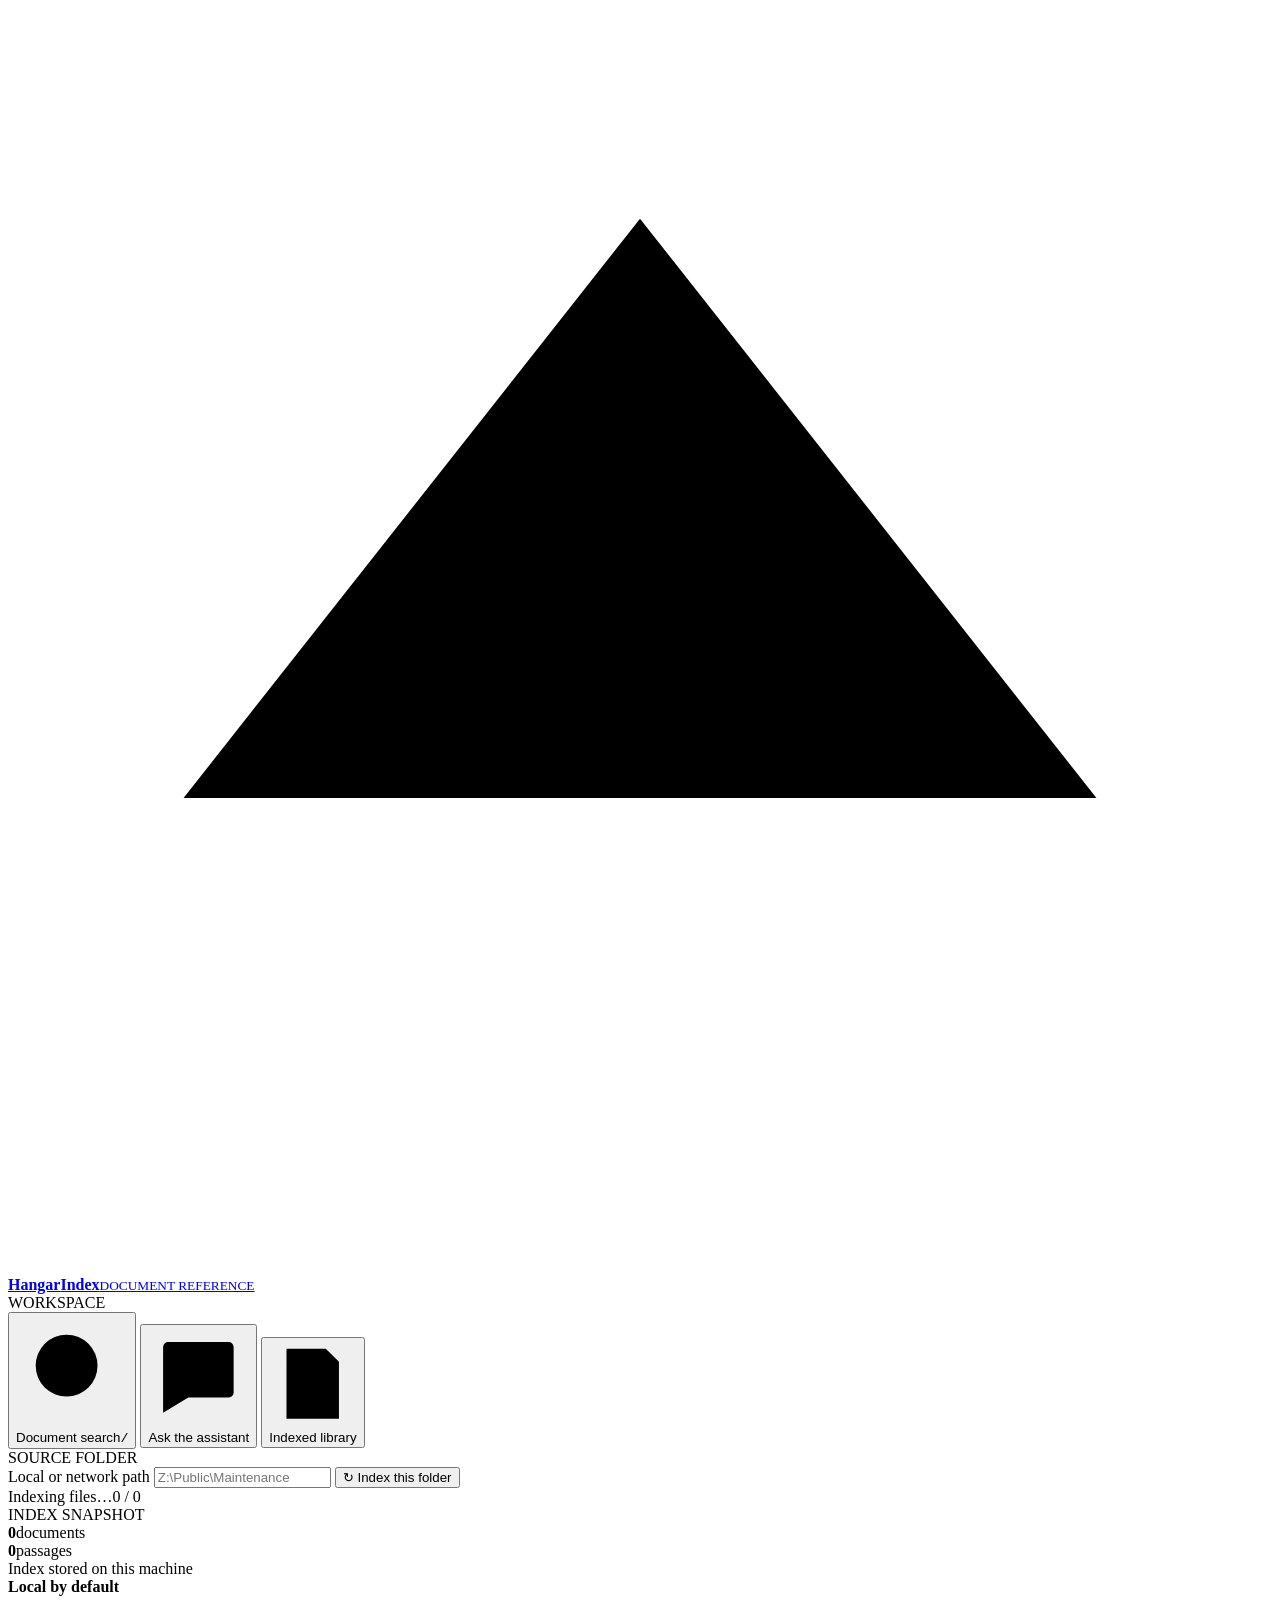
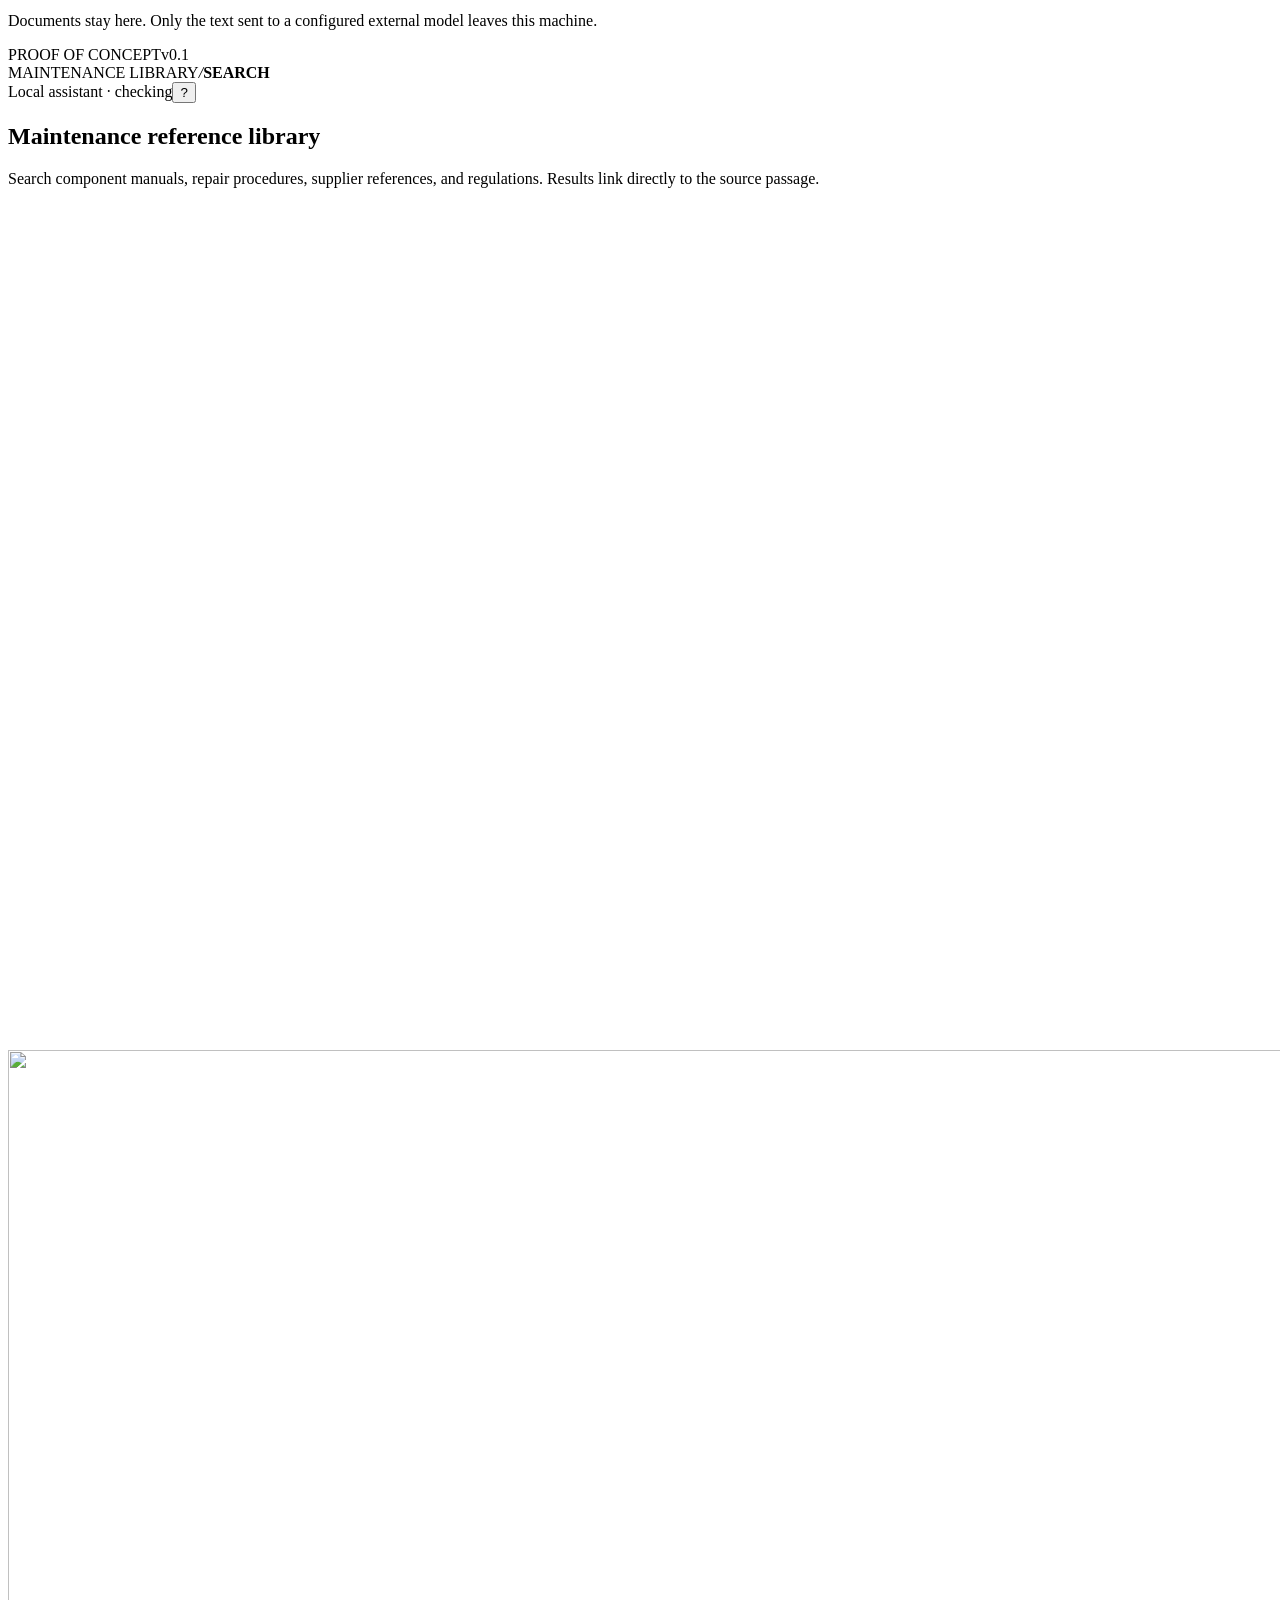
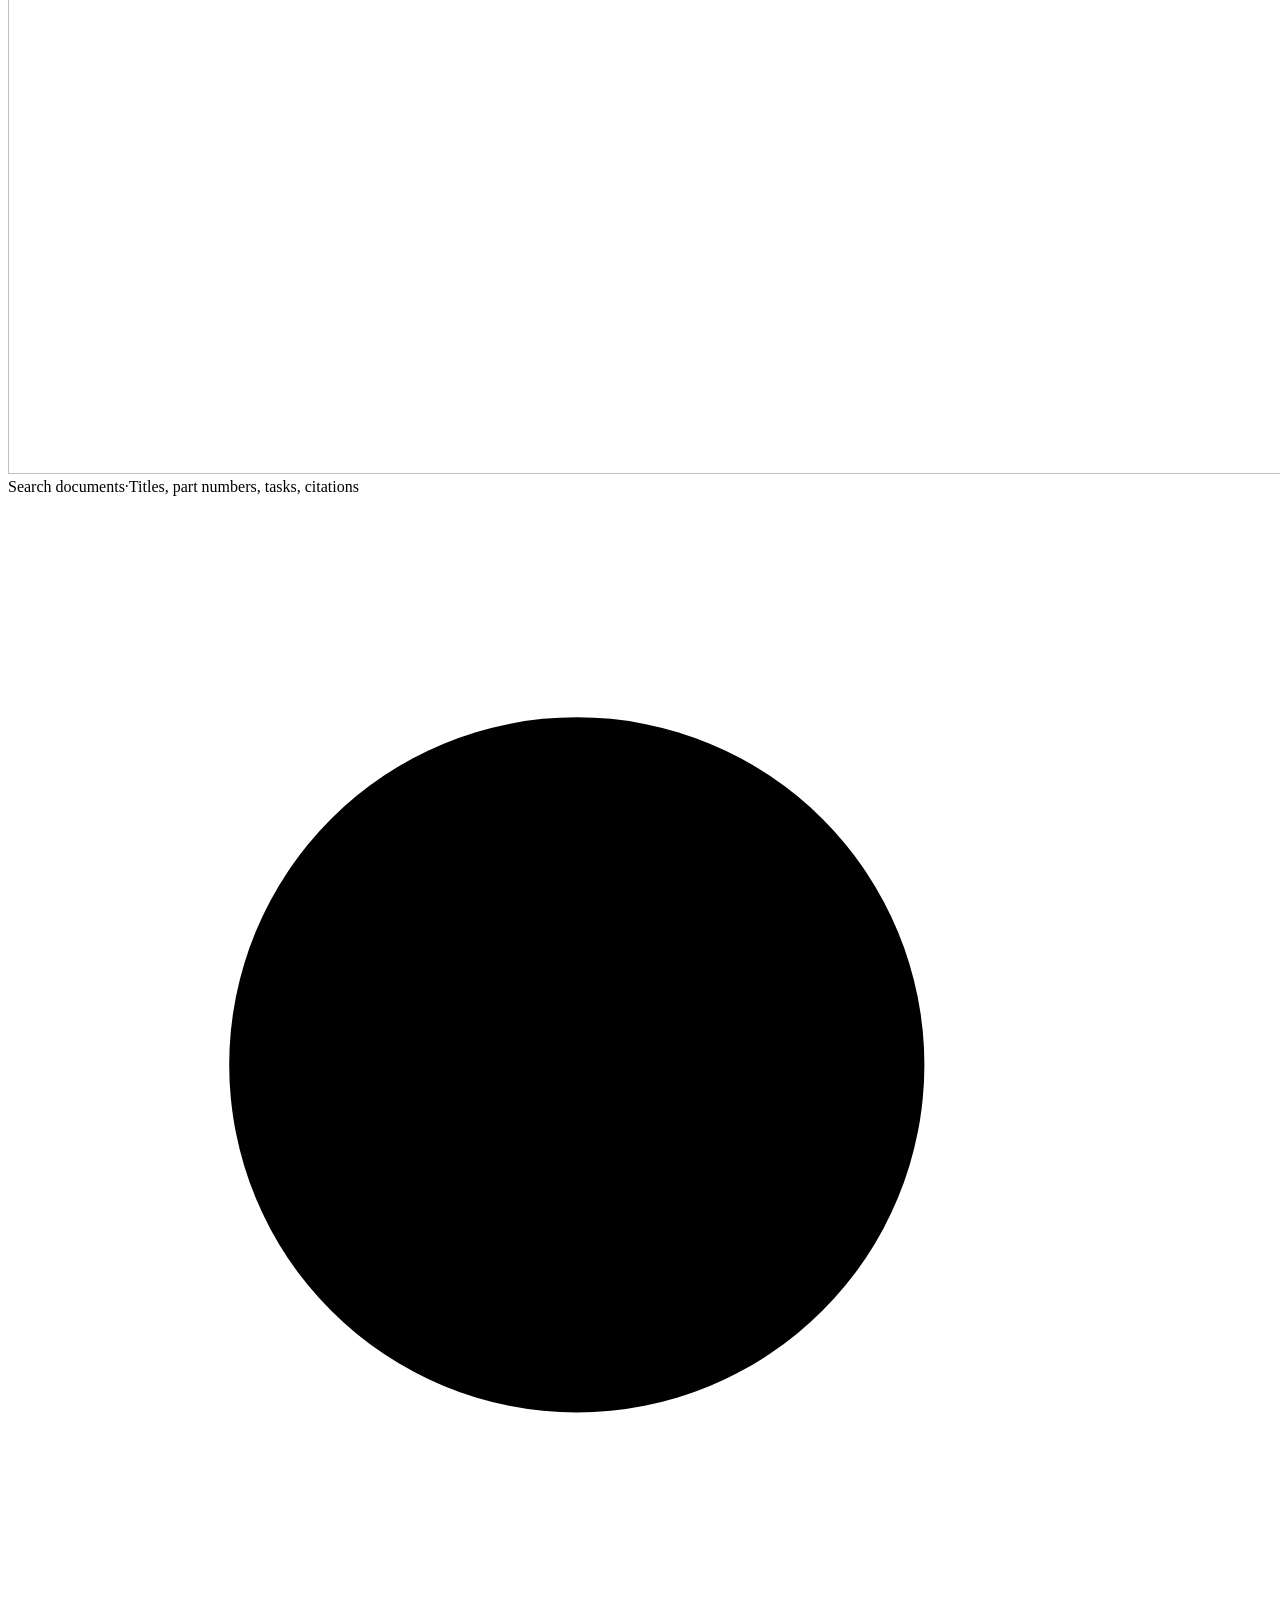
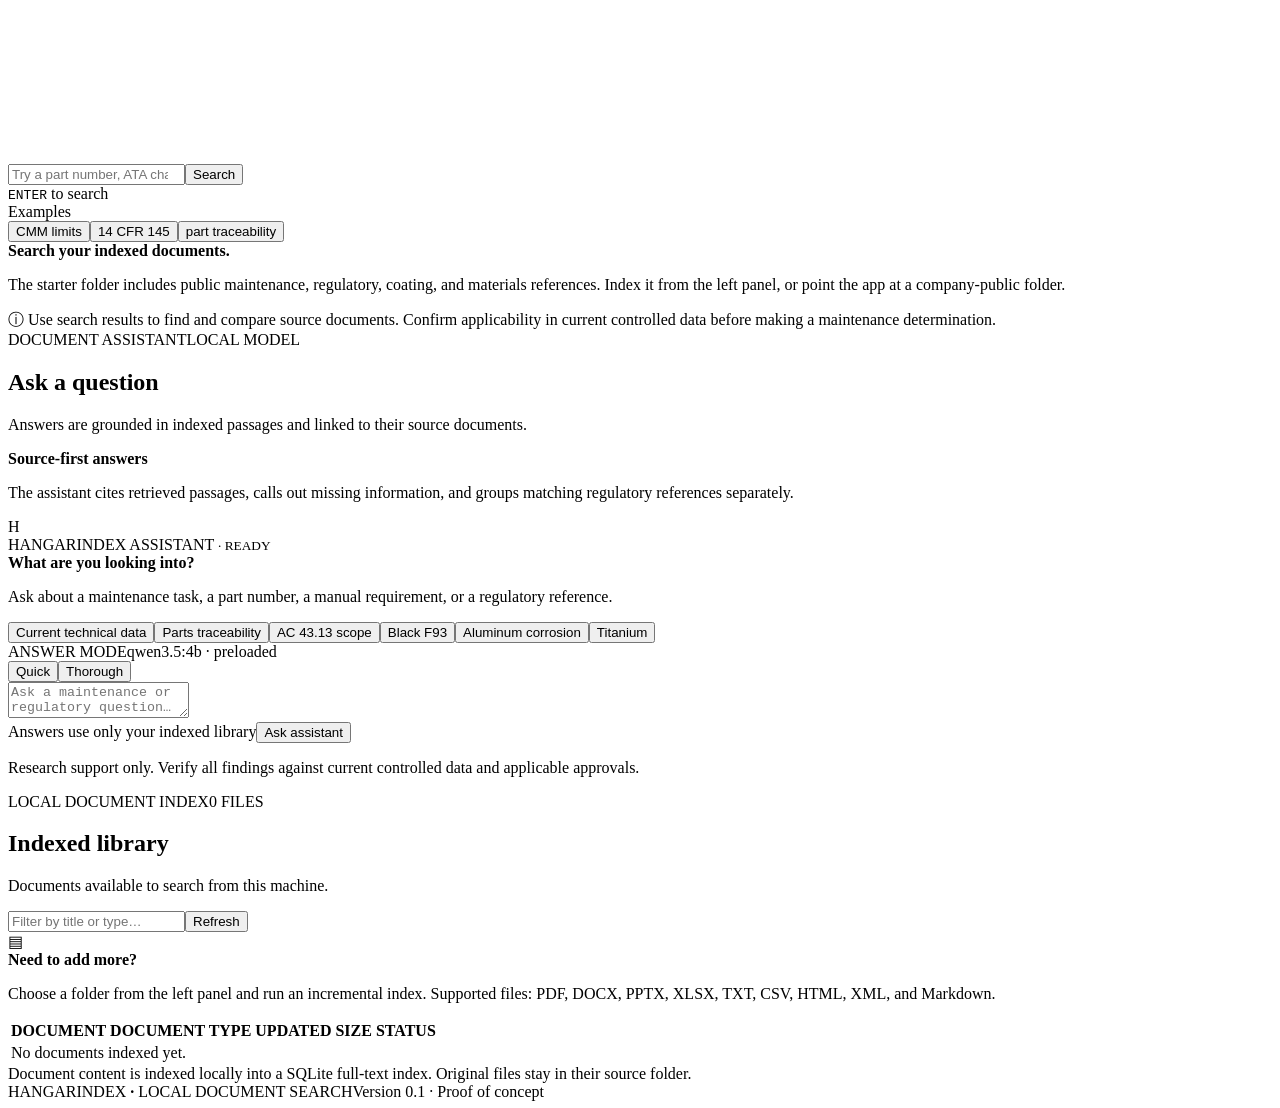
==== web/index.html @ 969abe9d "HangarIndex: local-first aerospace maintenance document search with cited answers" ====
<!doctype html>
<html lang="en">
<head>
  <meta charset="utf-8">
  <meta name="viewport" content="width=device-width, initial-scale=1">
  <meta name="theme-color" content="#101f2e">
  <title>HangarIndex — Maintenance document search</title>
  <link rel="stylesheet" href="/assets/styles.css">
</head>
<body>
  <div class="app-shell">
    <aside class="sidebar">
      <a class="brand" href="#search" aria-label="HangarIndex home">
        <span class="brand-mark"><svg viewBox="0 0 36 36" aria-hidden="true"><path d="M5 22.5 18 6l13 16.5M9 19h18M11 22v8m14-8v8M5 30h26M18 11v9m-4-4h8"/></svg></span>
        <span><strong>Hangar<span>Index</span></strong><small>DOCUMENT REFERENCE</small></span>
      </a>

      <div class="sidebar-section-label">WORKSPACE</div>
      <nav class="primary-nav" aria-label="Main navigation">
        <button class="nav-item active" data-view="search"><span class="nav-icon"><svg viewBox="0 0 20 20" aria-hidden="true"><circle cx="9" cy="9" r="5.5"/><path d="m13 13 4 4"/></svg></span><span>Document search</span><kbd>/</kbd></button>
        <button class="nav-item" data-view="assistant"><span class="nav-icon"><svg viewBox="0 0 20 20" aria-hidden="true"><path d="M4 3h12a1 1 0 0 1 1 1v9a1 1 0 0 1-1 1H8l-5 3V4a1 1 0 0 1 1-1Z"/></svg></span><span>Ask the assistant</span></button>
        <button class="nav-item" data-view="library"><span class="nav-icon"><svg viewBox="0 0 20 20" aria-hidden="true"><path d="M4 2h9l3 3v13H4Z"/><path d="M12 2v4h4M7 10h6M7 13h6"/></svg></span><span>Indexed library</span></button>
      </nav>

      <div class="sidebar-section-label source-label">SOURCE FOLDER</div>
      <label class="field-label" for="corpus-path">Local or network path</label>
      <input id="corpus-path" class="path-input" type="text" spellcheck="false" placeholder="Z:\Public\Maintenance">
      <button id="index-button" class="index-button"><span class="index-icon">↻</span> Index this folder</button>
      <div id="index-progress" class="index-progress hidden">
        <div class="progress-top"><span id="progress-label">Indexing files…</span><span id="progress-count">0 / 0</span></div>
        <div class="progress-track"><span id="progress-fill"></span></div>
        <div id="progress-current" class="progress-current"></div>
      </div>

      <div class="sidebar-divider"></div>
      <div class="sidebar-section-label">INDEX SNAPSHOT</div>
      <div class="stats-grid">
        <div class="stat-cell"><strong id="stat-docs">0</strong><span>documents</span></div>
        <div class="stat-cell"><strong id="stat-chunks">0</strong><span>passages</span></div>
      </div>
      <div class="storage-note"><span class="tiny-dot"></span><span id="storage-label">Index stored on this machine</span></div>

      <div class="sidebar-spacer"></div>
      <div class="privacy-card">
        
        <div><strong>Local by default</strong><p>Documents stay here. Only the text sent to a configured external model leaves this machine.</p></div>
      </div>
      <div class="sidebar-footer"><span class="poc-badge">PROOF OF CONCEPT</span><span>v0.1</span></div>
    </aside>

    <main class="main-panel">
      <header class="topbar">
        <div class="breadcrumbs"><span>MAINTENANCE LIBRARY</span><i>/</i><strong id="breadcrumb-current">SEARCH</strong></div>
        <div class="topbar-right"><span class="connection-dot"></span><span id="model-label">Local assistant · checking</span><span class="topbar-divider"></span><button class="help-button" id="help-button" aria-label="About HangarIndex">?</button></div>
      </header>

      <section class="view active" id="view-search">
        <div class="content-wrap">
          <div class="hero-grid">
            <div class="hero-copy">
              <h1>Maintenance reference library</h1>
              <p>Search component manuals, repair procedures, supplier references, and regulations. Results link directly to the source passage.</p>
            </div>
            <div class="hero-art" aria-hidden="true">
              <svg class="hero-flight-path" viewBox="0 0 350 233" fill="none">
                <path class="route" d="M22 191C61 211 91 186 126 199S185 226 222 209 274 194 316 199"/>
                <circle class="point" cx="316" cy="199" r="4"/>
                <circle class="halo" cx="316" cy="199" r="11"/>
              </svg>
              <img src="/assets/airliner.png" width="1536" height="1024" alt="">
            </div>
          </div>

          <div class="search-panel">
            <div class="search-mode"><span>Search documents</span><span class="mode-separator">·</span><span class="mode-muted">Titles, part numbers, tasks, citations</span></div>
            <div class="search-row"><span class="search-symbol"><svg viewBox="0 0 20 20" aria-hidden="true"><circle cx="9" cy="9" r="5.5"/><path d="m13 13 4 4"/></svg></span><input id="search-query" type="search" autocomplete="off" placeholder="Try a part number, ATA chapter, repair task, or regulation…"><button id="search-button" class="search-button">Search</button></div>
            <div class="search-bottom"><span><kbd>ENTER</kbd> to search</span><div class="suggestion-label">Examples</div><div class="suggestion-chips"><button data-query="component maintenance manual inspection limits">CMM limits</button><button data-query="14 CFR 145 current technical data">14 CFR 145</button><button data-query="replacement part traceability FAA AC 20-62E">part traceability</button></div></div>
          </div>

          <div id="search-message" class="message-line"></div>
          <div id="search-output" class="search-output">
            <div class="welcome-note"><div><strong>Search your indexed documents.</strong><p>The starter folder includes public maintenance, regulatory, coating, and materials references. Index it from the left panel, or point the app at a company-public folder.</p></div></div>
          </div>
          <div class="bottom-note"><span class="note-icon">ⓘ</span> Use search results to find and compare source documents. Confirm applicability in current controlled data before making a maintenance determination.</div>
        </div>
      </section>

      <section class="view" id="view-assistant">
        <div class="content-wrap assistant-wrap">
          <div class="page-kicker"><span>DOCUMENT ASSISTANT</span><span class="model-chip" id="assistant-model-chip">LOCAL MODEL</span></div>
          <div class="assistant-heading"><div><h1>Ask a question</h1><p>Answers are grounded in indexed passages and linked to their source documents.</p></div></div>
          <div class="assistant-callout"><div><strong>Source-first answers</strong><p>The assistant cites retrieved passages, calls out missing information, and groups matching regulatory references separately.</p></div></div>
          <div id="chat-thread" class="chat-thread">
            <div class="assistant-welcome"><div class="assistant-avatar">H</div><div><span class="message-author">HANGARINDEX ASSISTANT <small>· READY</small></span><div class="assistant-welcome-card"><strong>What are you looking into?</strong><p>Ask about a maintenance task, a part number, a manual requirement, or a regulatory reference.</p><div class="prompt-examples"><button data-question="What does the repair station guidance say about keeping current technical data?">Current technical data</button><button data-question="What guidance covers replacement-part eligibility and traceability?">Parts traceability</button><button data-question="When does AC 43.13-1B apply to an aircraft repair?">AC 43.13 scope</button><button data-question="What public documents can help me research a black F93 aerospace coating, and what product data is still needed?">Black F93</button><button data-question="What do the indexed sources say about aluminum corrosion and conversion coatings?">Aluminum corrosion</button><button data-question="Which references discuss titanium 6Al-4V and corrosion?">Titanium</button></div></div></div></div>
          </div>
          <form id="ask-form" class="ask-form"><div class="answer-mode-control"><div class="answer-mode-copy"><span class="answer-mode-label">ANSWER MODE</span><span id="answer-mode-note">qwen3.5:4b · preloaded</span></div><div class="answer-mode-toggle" role="group" aria-label="Answer mode"><button type="button" class="answer-mode-option selected" data-answer-mode="quick" aria-pressed="true">Quick</button><button type="button" class="answer-mode-option" data-answer-mode="thorough" aria-pressed="false">Thorough</button></div></div><textarea id="ask-question" rows="2" placeholder="Ask a maintenance or regulatory question…" aria-label="Question"></textarea><div class="ask-form-footer"><span>Answers use only your indexed library</span><button type="submit" id="ask-button">Ask assistant</button></div></form>
          <p class="assistant-footnote">Research support only. Verify all findings against current controlled data and applicable approvals.</p>
        </div>
      </section>

      <section class="view" id="view-library">
        <div class="content-wrap library-wrap">
          <div class="page-kicker"><span>LOCAL DOCUMENT INDEX</span><span class="library-total" id="library-total">0 FILES</span></div>
          <div class="library-heading"><div><h1>Indexed library</h1><p>Documents available to search from this machine.</p></div><div class="library-tools"><input id="library-filter" type="search" placeholder="Filter by title or type…"><button id="refresh-library">Refresh</button></div></div>
          <div class="library-banner"><span>▤</span><div><strong>Need to add more?</strong><p>Choose a folder from the left panel and run an incremental index. Supported files: PDF, DOCX, PPTX, XLSX, TXT, CSV, HTML, XML, and Markdown.</p></div></div>
          <div class="library-table-wrap"><table class="library-table"><thead><tr><th>DOCUMENT</th><th>DOCUMENT TYPE</th><th>UPDATED</th><th>SIZE</th><th>STATUS</th></tr></thead><tbody id="library-body"><tr><td colspan="5" class="empty-table">No documents indexed yet.</td></tr></tbody></table></div>
          <div class="library-endnote">Document content is indexed locally into a SQLite full-text index. Original files stay in their source folder.</div>
        </div>
      </section>

      <footer class="main-footer"><span>HANGARINDEX <b>·</b> LOCAL DOCUMENT SEARCH</span><span>Version 0.1 · Proof of concept</span></footer>
    </main>
  </div>
  <div id="toast" class="toast" role="status" aria-live="polite"></div>
  <dialog id="about-dialog" class="about-dialog"><form method="dialog"><button class="dialog-close" aria-label="Close">×</button></form><div class="dialog-brand">HANGARINDEX <span>· POC</span></div><h2>Find it. Check the source.</h2><p>HangarIndex scans the folder you select, builds a local text index, and retrieves excerpts to help you locate manuals, supplier references, and regulations.</p><div class="dialog-facts"><div><span>INDEX</span><strong>SQLite full text</strong></div><div><span>DEFAULT LLM</span><strong>Ollama on this machine</strong></div><div><span>DOCUMENTS</span><strong>Source files stay in place</strong></div></div><p class="dialog-small">A proof of concept: scanned PDFs need embedded text. Older binary Office files, image-only scans, and CAD/graphics are not indexed. See README.md for setup and current limitations.</p></dialog>
  <script src="/assets/app.js"></script>
</body>
</html>
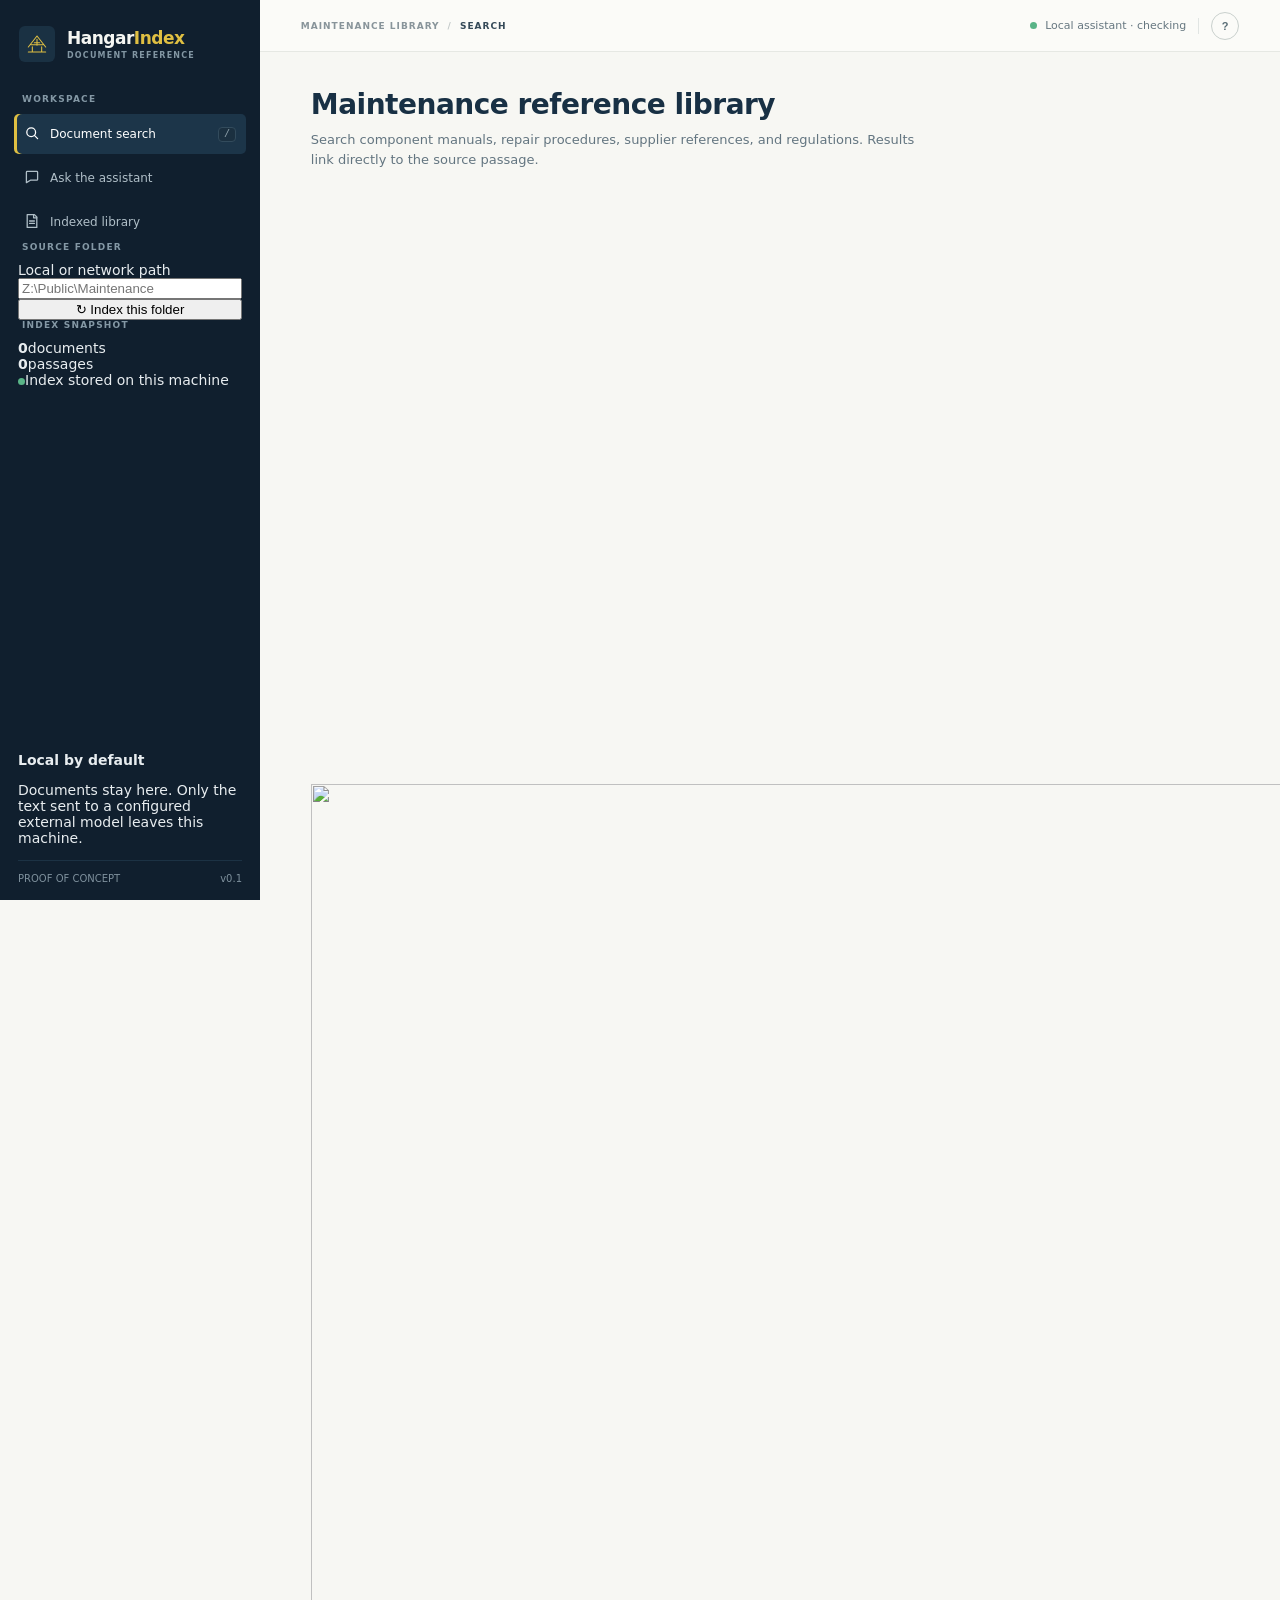
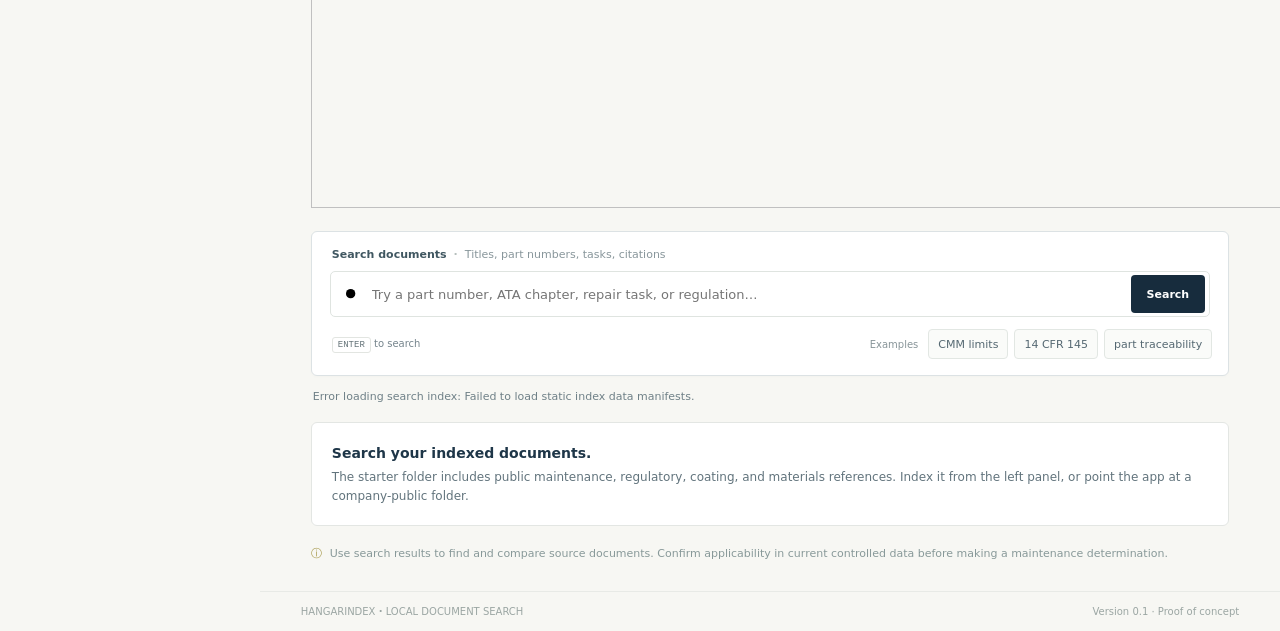
==== commit 9079f946: "Update app: highlighting, phone layout, optional Tailscale access, hybrid retrieval, answer fixes" ====
--- a/web/index.html
+++ b/web/index.html
@@ -93,7 +93,7 @@
           <div id="chat-thread" class="chat-thread">
             <div class="assistant-welcome"><div class="assistant-avatar">H</div><div><span class="message-author">HANGARINDEX ASSISTANT <small>· READY</small></span><div class="assistant-welcome-card"><strong>What are you looking into?</strong><p>Ask about a maintenance task, a part number, a manual requirement, or a regulatory reference.</p><div class="prompt-examples"><button data-question="What does the repair station guidance say about keeping current technical data?">Current technical data</button><button data-question="What guidance covers replacement-part eligibility and traceability?">Parts traceability</button><button data-question="When does AC 43.13-1B apply to an aircraft repair?">AC 43.13 scope</button><button data-question="What public documents can help me research a black F93 aerospace coating, and what product data is still needed?">Black F93</button><button data-question="What do the indexed sources say about aluminum corrosion and conversion coatings?">Aluminum corrosion</button><button data-question="Which references discuss titanium 6Al-4V and corrosion?">Titanium</button></div></div></div></div>
           </div>
-          <form id="ask-form" class="ask-form"><div class="answer-mode-control"><div class="answer-mode-copy"><span class="answer-mode-label">ANSWER MODE</span><span id="answer-mode-note">qwen3.5:4b · preloaded</span></div><div class="answer-mode-toggle" role="group" aria-label="Answer mode"><button type="button" class="answer-mode-option selected" data-answer-mode="quick" aria-pressed="true">Quick</button><button type="button" class="answer-mode-option" data-answer-mode="thorough" aria-pressed="false">Thorough</button></div></div><textarea id="ask-question" rows="2" placeholder="Ask a maintenance or regulatory question…" aria-label="Question"></textarea><div class="ask-form-footer"><span>Answers use only your indexed library</span><button type="submit" id="ask-button">Ask assistant</button></div></form>
+          <form id="ask-form" class="ask-form"><div class="answer-mode-control"><div class="answer-mode-copy"><span class="answer-mode-label">ANSWER MODE</span><span id="answer-mode-note">qwen3.5:35b-a3b · default</span></div><div class="answer-mode-toggle" role="group" aria-label="Answer mode"><button type="button" class="answer-mode-option" data-answer-mode="quick" aria-pressed="false">Quick · less reliable</button><button type="button" class="answer-mode-option selected" data-answer-mode="thorough" aria-pressed="true">Thorough</button></div></div><textarea id="ask-question" rows="2" placeholder="Ask a maintenance or regulatory question…" aria-label="Question"></textarea><div class="ask-form-footer"><span>Answers use only your indexed library</span><button type="submit" id="ask-button">Ask assistant</button></div></form>
           <p class="assistant-footnote">Research support only. Verify all findings against current controlled data and applicable approvals.</p>
         </div>
       </section>
--- a/assets/styles.css
+++ b/assets/styles.css
@@ -0,0 +1,1190 @@
+/* HangarIndex Restrained Technical Library Styling */
+:root {
+  --ink: #182a39;
+  --ink2: #294154;
+  --navy: #101f2e;
+  --navy2: #172c3d;
+  --muted: #71808b;
+  --muted2: #9ba6ae;
+  --line: #e2e5e2;
+  --paper: #f7f7f3;
+  --white: #fff;
+  --accent: #dfbf42;
+  --accent-hover: #e8cc5d;
+  --orange: var(--accent);
+  --orange2: var(--accent-hover);
+  --green: #4a9b73;
+  --green-pale: #e7f2eb;
+  --blue-pale: #e9f0f4;
+  --sans: 'Inter', ui-sans-serif, system-ui, -apple-system, BlinkMacSystemFont, 'Segoe UI', Roboto, sans-serif;
+}
+
+*, *::before, *::after {
+  box-sizing: border-box;
+}
+
+html, body {
+  width: 100%;
+  max-width: 100%;
+  overflow-x: hidden;
+  box-sizing: border-box;
+  margin: 0;
+  padding: 0;
+}
+
+html {
+  height: 100%;
+  scroll-behavior: smooth;
+}
+
+body {
+  min-height: 100%;
+  background: var(--paper);
+  color: var(--ink);
+  font-family: var(--sans);
+  font-size: 14px;
+  -webkit-font-smoothing: antialiased;
+}
+
+/* App Shell Desktop */
+.app-shell {
+  min-height: 100vh;
+  display: grid;
+  grid-template-columns: 260px minmax(0, 1fr);
+  width: 100%;
+  max-width: 100%;
+  overflow-x: hidden;
+}
+
+.sidebar {
+  position: sticky;
+  top: 0;
+  align-self: start;
+  height: 100vh;
+  background: var(--navy);
+  color: #e8edf0;
+  padding: 24px 18px 16px;
+  display: flex;
+  flex-direction: column;
+  overflow: auto;
+}
+
+.brand {
+  display: flex;
+  align-items: center;
+  gap: 12px;
+  color: #f5f6f2;
+  text-decoration: none;
+  margin: 2px 0 32px 1px;
+}
+
+.brand-mark {
+  width: 36px;
+  height: 36px;
+  border-radius: 6px;
+  display: grid;
+  place-items: center;
+  background: #1a3143;
+}
+
+.brand-mark svg {
+  width: 24px;
+  height: 24px;
+  stroke: var(--accent);
+  stroke-width: 1.6;
+  stroke-linecap: round;
+  stroke-linejoin: round;
+  fill: none;
+}
+
+.brand strong {
+  font-size: 17px;
+  font-weight: 700;
+  letter-spacing: -0.5px;
+  display: block;
+}
+
+.brand strong span { color: var(--accent); }
+.brand small {
+  font-size: 8px;
+  letter-spacing: 1.2px;
+  color: #8296a3;
+  font-weight: 700;
+  display: block;
+  margin-top: 3px;
+}
+
+.sidebar-section-label {
+  font-size: 9px;
+  font-weight: 700;
+  letter-spacing: 1.2px;
+  color: #8498a5;
+  margin: 0 0 10px 4px;
+}
+
+.primary-nav {
+  display: grid;
+  gap: 4px;
+  margin: 0 -4px;
+}
+
+.nav-item {
+  min-height: 40px;
+  background: transparent;
+  border: 0;
+  border-radius: 5px;
+  color: #b0bfc8;
+  display: flex;
+  align-items: center;
+  gap: 10px;
+  padding: 0 10px;
+  text-align: left;
+  font: 500 12px var(--sans);
+  cursor: pointer;
+  transition: background 0.15s, color 0.15s;
+}
+
+.nav-item:hover { background: #172c3d; color: #fff; }
+.nav-item.active {
+  background: #1c3549;
+  color: #fff;
+  box-shadow: inset 3px 0 0 var(--accent);
+}
+
+.nav-icon svg {
+  width: 16px;
+  height: 16px;
+  fill: none;
+  stroke: currentColor;
+  stroke-width: 1.6;
+  stroke-linecap: round;
+  stroke-linejoin: round;
+}
+
+.nav-item kbd {
+  margin-left: auto;
+  color: #94a5af;
+  background: #1b3040;
+  border: 1px solid #324b5c;
+  border-radius: 4px;
+  padding: 1px 5px;
+  font: 10px monospace;
+}
+
+.tiny-dot, .connection-dot {
+  width: 7px;
+  height: 7px;
+  border-radius: 50%;
+  display: inline-block;
+  background: #59b487;
+}
+
+.sidebar-spacer { flex: 1; min-height: 20px; }
+
+.sidebar-footer {
+  display: flex;
+  align-items: center;
+  justify-content: space-between;
+  color: #7e909c;
+  font-size: 10px;
+  padding-top: 12px;
+  border-top: 1px solid #1c3244;
+}
+
+/* Main Panel */
+.main-panel {
+  min-width: 0;
+  display: flex;
+  flex-direction: column;
+  min-height: 100vh;
+  width: 100%;
+  max-width: 100%;
+  overflow-x: hidden;
+}
+
+.topbar {
+  height: 52px;
+  border-bottom: 1px solid #e6e8e3;
+  display: flex;
+  align-items: center;
+  justify-content: space-between;
+  padding: 0 4%;
+  background: #fbfbf8;
+  width: 100%;
+  max-width: 100%;
+  min-width: 0;
+  box-sizing: border-box;
+}
+
+.breadcrumbs {
+  display: flex;
+  align-items: center;
+  gap: 8px;
+  font-size: 9px;
+  letter-spacing: 1px;
+  color: #88949a;
+  font-weight: 600;
+  min-width: 0;
+  overflow: hidden;
+  text-overflow: ellipsis;
+  white-space: nowrap;
+}
+
+.breadcrumbs i { font-style: normal; color: #c0c7c7; }
+.breadcrumbs strong { font-weight: 700; color: #344958; }
+
+.topbar-right {
+  display: flex;
+  align-items: center;
+  gap: 8px;
+  color: #667780;
+  font-size: 11px;
+  flex-shrink: 0;
+}
+
+.topbar-divider {
+  height: 16px;
+  width: 1px;
+  background: #e1e5e3;
+  margin: 0 4px;
+}
+
+.help-button {
+  min-width: 28px;
+  min-height: 28px;
+  border: 1px solid #c9d0cd;
+  border-radius: 50%;
+  background: transparent;
+  color: #596d76;
+  font-weight: 600;
+  font-size: 11px;
+  cursor: pointer;
+  display: grid;
+  place-items: center;
+}
+
+.view { display: none; flex: 1; width: 100%; max-width: 100%; min-width: 0; }
+.view.active { display: block; }
+
+.content-wrap {
+  width: 100%;
+  max-width: 1000px;
+  min-width: 0;
+  padding: 36px 4% 28px;
+  margin: 0 auto;
+  box-sizing: border-box;
+}
+
+.hero-grid {
+  margin-bottom: 20px;
+}
+
+.hero-copy h1 {
+  font: 600 28px/1.2 var(--sans);
+  letter-spacing: -0.5px;
+  color: #183044;
+  margin: 0 0 8px;
+}
+
+.hero-copy p {
+  font-size: 13px;
+  line-height: 1.55;
+  color: #637580;
+  max-width: 620px;
+  margin: 0;
+}
+
+/* Search Box */
+.search-panel {
+  background: #fff;
+  border: 1px solid #dce2e4;
+  border-radius: 6px;
+  padding: 16px 18px;
+  box-shadow: 0 1px 3px rgba(0, 0, 0, 0.02);
+  width: 100%;
+  max-width: 100%;
+  min-width: 0;
+  box-sizing: border-box;
+}
+
+.search-mode {
+  display: flex;
+  align-items: center;
+  gap: 7px;
+  font-size: 11px;
+  font-weight: 600;
+  color: #405761;
+  margin: 0 0 10px 2px;
+}
+
+.mode-indicator {
+  height: 6px;
+  width: 6px;
+  border-radius: 50%;
+  background: #4e9e79;
+}
+
+.mode-separator { color: #b6bfbd; }
+.mode-muted { font-weight: 400; color: #88969b; }
+
+.search-row {
+  display: flex;
+  align-items: center;
+  min-height: 46px;
+  border: 1px solid #dfe4e0;
+  border-radius: 5px;
+  padding: 0 4px 0 12px;
+  transition: border-color 0.16s, box-shadow 0.16s;
+  width: 100%;
+  max-width: 100%;
+  min-width: 0;
+  box-sizing: border-box;
+}
+
+.search-row:focus-within {
+  border-color: #7b9c8d;
+  box-shadow: 0 0 0 3px rgba(78, 158, 121, 0.12);
+}
+
+.search-symbol svg {
+  width: 17px;
+  height: 17px;
+  color: #8c9c99;
+  display: block;
+  margin-right: 10px;
+  flex-shrink: 0;
+}
+
+.search-row input {
+  min-width: 0;
+  flex: 1;
+  height: 100%;
+  border: 0;
+  outline: none;
+  background: transparent;
+  font: 13px var(--sans);
+  color: #233947;
+  width: 100%;
+}
+
+.search-button {
+  min-height: 38px;
+  background: var(--navy2);
+  border: 0;
+  border-radius: 4px;
+  color: #fff;
+  padding: 0 16px;
+  font: 600 11px var(--sans);
+  cursor: pointer;
+  transition: background 0.15s;
+  flex-shrink: 0;
+}
+
+.search-button:hover { background: #24465c; }
+
+.search-bottom {
+  display: flex;
+  align-items: center;
+  gap: 10px;
+  color: #75848c;
+  font-size: 10px;
+  margin: 12px 2px 0;
+  flex-wrap: wrap;
+  width: 100%;
+  max-width: 100%;
+}
+
+.search-bottom kbd {
+  font: 9px monospace;
+  border: 1px solid #e2e5e1;
+  border-radius: 3px;
+  padding: 2px 5px;
+  color: #647378;
+}
+
+.suggestion-label {
+  margin-left: auto;
+  font-size: 10px;
+  color: #889599;
+}
+
+.suggestion-chips {
+  display: flex;
+  gap: 6px;
+  flex-wrap: wrap;
+  max-width: 100%;
+}
+
+.suggestion-chips button, .filter-btn {
+  min-height: 30px;
+  border: 1px solid #e2e7e3;
+  background: #fafbf9;
+  border-radius: 4px;
+  color: #556872;
+  font: 500 11px var(--sans);
+  padding: 3px 9px;
+  cursor: pointer;
+  transition: all 0.15s;
+  box-sizing: border-box;
+}
+
+.suggestion-chips button:hover, .filter-btn:hover {
+  border-color: #9cb1bc;
+  color: #20394a;
+  background: #f0f4f5;
+}
+
+.filter-btn.active {
+  background: #20394a;
+  color: #fff;
+  border-color: #20394a;
+}
+
+.message-line {
+  font-size: 11px;
+  color: #6f8087;
+  min-height: 18px;
+  margin: 14px 2px 0;
+}
+
+/* Pre-Generated Answer Card */
+.pre-generated-box {
+  background: #fff;
+  border: 1px solid #d4dfd8;
+  border-radius: 6px;
+  padding: 16px 18px;
+  margin: 14px 0;
+  border-left: 4px solid #4a9b73;
+  width: 100%;
+  max-width: 100%;
+  min-width: 0;
+  box-sizing: border-box;
+  word-break: break-word;
+  overflow-wrap: break-word;
+}
+
+.pre-generated-header {
+  display: flex;
+  align-items: center;
+  justify-content: space-between;
+  margin-bottom: 10px;
+  flex-wrap: wrap;
+  gap: 6px;
+}
+
+.pre-generated-badge {
+  font-size: 9px;
+  font-weight: 700;
+  letter-spacing: 0.5px;
+  color: #2f6b4d;
+  background: #e7f4ec;
+  padding: 3px 8px;
+  border-radius: 3px;
+  text-transform: uppercase;
+}
+
+.pre-generated-meta {
+  font-size: 10px;
+  color: #839499;
+}
+
+.pre-generated-text {
+  font-size: 13px;
+  line-height: 1.65;
+  color: #283e4a;
+  margin: 0 0 12px;
+  white-space: pre-wrap;
+  word-break: break-word;
+}
+
+.citation-chip {
+  display: inline-block;
+  background: #e8f0fe;
+  color: #1a73e8;
+  border: 1px solid #c8dafc;
+  border-radius: 3px;
+  font: 700 9px monospace;
+  padding: 0 4px;
+  margin: 0 2px;
+  vertical-align: 1px;
+}
+
+.caution-callout {
+  background: #fdf5ea;
+  border: 1px solid #f6dbba;
+  border-left: 3px solid #df8a28;
+  padding: 10px 12px;
+  border-radius: 4px;
+  margin: 10px 0 14px;
+  font-size: 12px;
+  color: #7d4411;
+  line-height: 1.5;
+}
+
+.caution-callout strong { display: block; margin-bottom: 3px; color: #a0530d; }
+
+.pre-generated-sources {
+  border-top: 1px solid #edf0ed;
+  padding-top: 10px;
+  margin-top: 10px;
+  display: grid;
+  gap: 6px;
+}
+
+.source-item {
+  display: flex;
+  align-items: flex-start;
+  gap: 8px;
+  background: #fbfcfb;
+  border: 1px solid #e7ebe7;
+  border-radius: 4px;
+  padding: 8px 10px;
+  font-size: 11px;
+}
+
+.source-id-badge {
+  font: 700 9px monospace;
+  color: #4b677a;
+  background: #eef3f6;
+  padding: 2px 5px;
+  border-radius: 3px;
+  flex-shrink: 0;
+}
+
+.source-details { flex: 1; min-width: 0; word-break: break-word; }
+.source-details strong { display: block; color: #203544; font-size: 11px; margin-bottom: 2px; }
+.source-details p { margin: 0; color: #6d7f87; font-size: 10px; line-height: 1.45; }
+.source-action a {
+  color: #3b745e;
+  font-weight: 600;
+  text-decoration: none;
+  font-size: 11px;
+  white-space: nowrap;
+}
+
+/* Evaluation Status Box (Per D-006 & Benchmark Findings) */
+.eval-status-box {
+  background: #fbfcfb;
+  border: 1px solid #e1e7e3;
+  border-radius: 5px;
+  padding: 10px 12px;
+  margin-top: 12px;
+}
+
+.eval-status-header {
+  display: flex;
+  justify-content: space-between;
+  align-items: center;
+  font-size: 11px;
+  color: #3b505c;
+  margin-bottom: 6px;
+  flex-wrap: wrap;
+  gap: 6px;
+}
+
+.eval-status-metrics {
+  display: flex;
+  gap: 6px;
+  flex-wrap: wrap;
+  margin-bottom: 6px;
+}
+
+.metric-pill {
+  font-size: 9px;
+  font-weight: 600;
+  padding: 2px 7px;
+  border-radius: 3px;
+  display: inline-block;
+}
+
+.metric-pass { background: #e6f4ea; color: #1e7e43; border: 1px solid #cce8d5; }
+.metric-warn { background: #fef7e0; color: #b06000; border: 1px solid #fae29c; }
+.metric-info { background: #e8f0fe; color: #1a73e8; border: 1px solid #d2e3fc; }
+.metric-fail { background: #fce8e6; color: #c5221f; border: 1px solid #fad2cf; }
+
+.eval-status-note {
+  font-size: 10px;
+  color: #7b8e97;
+  margin: 0;
+  line-height: 1.4;
+}
+
+/* Search Output */
+.search-output {
+  display: grid;
+  gap: 10px;
+  margin-top: 14px;
+  width: 100%;
+  max-width: 100%;
+  min-width: 0;
+}
+
+.welcome-note {
+  background: #fff;
+  border: 1px solid #e3e6e3;
+  border-radius: 6px;
+  padding: 20px;
+  display: flex;
+  gap: 14px;
+  color: #384e5c;
+  line-height: 1.55;
+}
+
+.welcome-note strong { font-size: 14px; color: #1e3648; display: block; margin-bottom: 3px; }
+.welcome-note p { margin: 0; font-size: 12px; color: #62747d; }
+
+.result-card {
+  background: #fff;
+  border: 1px solid #e0e5e1;
+  border-radius: 5px;
+  padding: 12px 14px;
+  transition: border-color 0.15s;
+  width: 100%;
+  max-width: 100%;
+  min-width: 0;
+  box-sizing: border-box;
+}
+
+.result-card:hover {
+  border-color: #adbdb2;
+}
+
+.result-head {
+  display: flex;
+  align-items: center;
+  justify-content: space-between;
+  margin-bottom: 6px;
+  flex-wrap: wrap;
+  gap: 6px;
+}
+
+.result-title-group {
+  display: flex;
+  align-items: center;
+  gap: 8px;
+  min-width: 0;
+  flex: 1;
+}
+
+.result-title-group strong {
+  font-size: 13px;
+  color: #193244;
+  overflow: hidden;
+  text-overflow: ellipsis;
+  white-space: nowrap;
+}
+
+.tag-badge {
+  font-size: 8px;
+  font-weight: 700;
+  letter-spacing: 0.5px;
+  text-transform: uppercase;
+  padding: 2px 5px;
+  border-radius: 3px;
+  background: #edf0ee;
+  color: #61737c;
+  flex-shrink: 0;
+}
+
+.tag-badge.authority { background: #e3ecf2; color: #36607e; }
+.tag-badge.educational { background: #e9f2eb; color: #3d7955; }
+.tag-badge.supplier { background: #fbf0e4; color: #9c6225; }
+
+.result-meta-right {
+  display: flex;
+  align-items: center;
+  gap: 10px;
+  font-size: 10px;
+  color: #8c9b9f;
+  flex-shrink: 0;
+}
+
+.result-open-link {
+  color: #40755f;
+  text-decoration: none;
+  font-weight: 600;
+}
+
+.result-excerpt {
+  font-size: 12px;
+  line-height: 1.6;
+  color: #3f5562;
+  background: #fbfcfb;
+  border-left: 2px solid #94b8a4;
+  padding: 8px 10px;
+  border-radius: 0 3px 3px 0;
+  margin: 6px 0 0;
+  word-break: break-word;
+  overflow-wrap: break-word;
+}
+
+.passage-match {
+  background: #fff0a6;
+  color: #1a2c38;
+  font-weight: 700;
+  border-radius: 2px;
+  padding: 0 2px;
+}
+
+.bottom-note {
+  margin-top: 20px;
+  font-size: 11px;
+  color: #889999;
+  line-height: 1.5;
+  display: flex;
+  gap: 8px;
+}
+
+.note-icon { color: #a49646; }
+
+/* Assistant View Layout */
+.assistant-header {
+  margin-bottom: 18px;
+}
+
+.assistant-header h2 {
+  font: 600 24px/1.2 var(--sans);
+  color: #173144;
+  margin: 0 0 4px;
+}
+
+.assistant-header p {
+  color: #6c7f88;
+  font-size: 13px;
+  margin: 0;
+  max-width: 640px;
+  line-height: 1.5;
+}
+
+.workstream-filters {
+  display: flex;
+  gap: 6px;
+  margin-bottom: 16px;
+  flex-wrap: wrap;
+}
+
+.assistant-layout {
+  display: grid;
+  grid-template-columns: 310px 1fr;
+  gap: 18px;
+  align-items: start;
+}
+
+.questions-column {
+  display: grid;
+  gap: 5px;
+  max-height: 640px;
+  overflow-y: auto;
+  padding-right: 4px;
+}
+
+.question-btn {
+  text-align: left;
+  background: #fff;
+  border: 1px solid #dce2dc;
+  border-radius: 5px;
+  padding: 9px 11px;
+  font: 500 12px var(--sans);
+  color: #273e4d;
+  cursor: pointer;
+  transition: all 0.15s;
+  display: flex;
+  flex-direction: column;
+  gap: 3px;
+}
+
+.question-btn:hover {
+  border-color: #8ea89b;
+  background: #fbfdfb;
+}
+
+.question-btn.active {
+  background: #172c3d;
+  color: #fff;
+  border-color: #172c3d;
+}
+
+.q-workstream-pill {
+  font-size: 8px;
+  color: #84989e;
+  font-weight: 600;
+}
+
+.question-btn.active .q-workstream-pill { color: #adc4d3; }
+
+.answer-column {
+  background: #fff;
+  border: 1px solid #dbe2dd;
+  border-radius: 6px;
+  padding: 20px;
+  min-height: 380px;
+  box-shadow: 0 1px 3px rgba(0,0,0,0.02);
+  width: 100%;
+  max-width: 100%;
+  min-width: 0;
+  box-sizing: border-box;
+}
+
+.answer-placeholder {
+  height: 100%;
+  display: flex;
+  flex-direction: column;
+  align-items: center;
+  justify-content: center;
+  text-align: center;
+  padding: 60px 20px;
+  color: #86969e;
+}
+
+.placeholder-icon { font-size: 28px; margin-bottom: 10px; }
+.answer-placeholder strong { font-size: 13px; color: #324755; margin-bottom: 4px; }
+.answer-placeholder p { font-size: 12px; max-width: 380px; margin: 0; line-height: 1.5; }
+
+.answer-display h3 {
+  font: 600 16px var(--sans);
+  color: #193345;
+  margin: 0 0 12px;
+  line-height: 1.4;
+}
+
+/* Library View */
+.library-header {
+  display: flex;
+  justify-content: space-between;
+  align-items: flex-end;
+  margin-bottom: 14px;
+  gap: 16px;
+  flex-wrap: wrap;
+}
+
+.library-header h2 {
+  font: 600 24px var(--sans);
+  margin: 0 0 4px;
+  color: #193345;
+}
+
+.library-header p {
+  color: #657780;
+  font-size: 13px;
+  margin: 0;
+}
+
+.library-tools {
+  display: flex;
+  align-items: center;
+  gap: 12px;
+}
+
+.library-total {
+  font-size: 10px;
+  font-weight: 700;
+  letter-spacing: 0.5px;
+  color: #7b8e97;
+  white-space: nowrap;
+}
+
+.library-table-wrap {
+  border: 1px solid #e3e7e2;
+  border-radius: 5px;
+  background: #fff;
+  overflow-x: auto;
+  width: 100%;
+  max-width: 100%;
+  min-width: 0;
+  box-sizing: border-box;
+}
+
+.library-table {
+  width: 100%;
+  border-collapse: collapse;
+  min-width: 600px;
+}
+
+.library-table th {
+  text-align: left;
+  background: #f6f8f5;
+  color: #8c9999;
+  font-size: 9px;
+  letter-spacing: 0.5px;
+  font-weight: 700;
+  padding: 10px 12px;
+}
+
+.library-table td {
+  border-top: 1px solid #eef0ec;
+  padding: 10px 12px;
+  font-size: 12px;
+  color: #354a57;
+  vertical-align: middle;
+}
+
+.hosted-pill {
+  font-size: 8px;
+  font-weight: 700;
+  letter-spacing: 0.5px;
+  background: #e4f2ea;
+  color: #2e7751;
+  padding: 2px 6px;
+  border-radius: 3px;
+}
+
+.linkonly-pill {
+  font-size: 8px;
+  font-weight: 700;
+  letter-spacing: 0.5px;
+  background: #f5f0e6;
+  color: #946927;
+  padding: 2px 6px;
+  border-radius: 3px;
+}
+
+.library-table tr:hover td { background: #fafbf8; }
+
+.library-tools input {
+  min-height: 38px;
+  border: 1px solid #dfe4df;
+  border-radius: 4px;
+  padding: 0 12px;
+  outline: none;
+  background: #fff;
+  font: 11px var(--sans);
+  width: 240px;
+}
+
+.library-banner {
+  display: flex;
+  gap: 10px;
+  padding: 10px 12px;
+  border: 1px solid #dfe8e1;
+  background: #eff5f0;
+  border-radius: 5px;
+  margin-bottom: 14px;
+  color: #4b785d;
+  font-size: 11px;
+}
+
+.library-banner strong { display: block; margin-bottom: 2px; }
+.library-banner p { margin: 0; line-height: 1.5; color: #6f8c7a; }
+
+/* Dialog & Helpers */
+.hidden { display: none !important; }
+
+.about-dialog {
+  width: min(480px, calc(100% - 32px));
+  border: 1px solid #dce2dc;
+  border-radius: 6px;
+  padding: 24px;
+  background: #fdfdfa;
+  box-shadow: 0 16px 50px rgba(16, 31, 46, 0.2);
+}
+
+.about-dialog::backdrop {
+  background: rgba(16, 32, 45, 0.55);
+  backdrop-filter: blur(2px);
+}
+
+.dialog-close {
+  position: absolute;
+  right: 14px;
+  top: 12px;
+  min-width: 40px;
+  min-height: 40px;
+  border: 0;
+  background: transparent;
+  color: #8c9896;
+  font-size: 22px;
+  cursor: pointer;
+  display: grid;
+  place-items: center;
+}
+
+.dialog-brand {
+  font-size: 9px;
+  letter-spacing: 1px;
+  font-weight: 700;
+  color: #9b6c51;
+}
+
+.about-dialog h2 {
+  font: 600 22px var(--sans);
+  margin: 8px 0 8px;
+  color: #1a3244;
+}
+
+.dialog-facts {
+  display: grid;
+  grid-template-columns: repeat(3, 1fr);
+  gap: 8px;
+  border-top: 1px solid #e5e8e3;
+  border-bottom: 1px solid #e5e8e3;
+  padding: 10px 0;
+  margin: 14px 0;
+}
+
+.dialog-facts div { display: grid; gap: 3px; }
+.dialog-facts span { font-size: 8px; letter-spacing: 0.5px; color: #91a09a; }
+.dialog-facts strong { font-size: 11px; color: #324751; }
+
+.main-footer {
+  margin-top: auto;
+  padding: 14px 4%;
+  display: flex;
+  justify-content: space-between;
+  border-top: 1px solid #e8eae6;
+  color: #9ba6a3;
+  font-size: 10px;
+}
+
+/* Responsive Media Queries (Mobile First) */
+@media (max-width: 760px) {
+  .app-shell {
+    display: flex;
+    flex-direction: column;
+    width: 100%;
+    max-width: 100%;
+    overflow-x: hidden;
+  }
+  .sidebar {
+    position: relative;
+    width: 100%;
+    max-width: 100%;
+    height: auto;
+    padding: 12px 14px;
+    box-sizing: border-box;
+    display: flex;
+    flex-direction: column;
+    gap: 8px;
+    overflow: hidden;
+  }
+  .brand { margin: 0 0 2px; }
+  .sidebar-section-label, .sidebar-spacer, .sidebar-footer {
+    display: none !important;
+  }
+  .primary-nav {
+    display: grid;
+    grid-template-columns: repeat(auto-fit, minmax(0, 1fr));
+    gap: 6px;
+    margin: 0;
+    width: 100%;
+    max-width: 100%;
+    overflow: hidden;
+  }
+  .nav-item {
+    width: 100%;
+    min-width: 0;
+    height: 38px;
+    padding: 0 6px;
+    font-size: 11px;
+    justify-content: center;
+    text-align: center;
+    gap: 5px;
+    flex-shrink: 1;
+    overflow: hidden;
+  }
+  .nav-item span {
+    overflow: hidden;
+    text-overflow: ellipsis;
+    white-space: nowrap;
+  }
+  .nav-item kbd {
+    display: none !important;
+  }
+  .content-wrap {
+    width: 100%;
+    max-width: 100%;
+    padding: 20px 14px;
+    box-sizing: border-box;
+  }
+  .hero-grid { margin-bottom: 14px; }
+  .hero-copy h1 { font-size: 22px; line-height: 1.25; }
+  .hero-copy p { font-size: 12px; }
+  .search-panel {
+    width: 100%;
+    max-width: 100%;
+    padding: 12px;
+    box-sizing: border-box;
+  }
+  .search-mode {
+    flex-wrap: wrap;
+    font-size: 10px;
+    gap: 4px;
+  }
+  .search-row {
+    width: 100%;
+    max-width: 100%;
+    min-height: 44px;
+    box-sizing: border-box;
+  }
+  .search-row input {
+    min-width: 0;
+    width: 100%;
+    font-size: 12px;
+  }
+  .search-button {
+    min-height: 36px;
+    padding: 0 12px;
+    font-size: 11px;
+    flex-shrink: 0;
+  }
+  .search-bottom {
+    flex-direction: column;
+    align-items: flex-start;
+    gap: 6px;
+    width: 100%;
+    max-width: 100%;
+  }
+  .suggestion-label { margin-left: 0; font-size: 9px; }
+  .suggestion-chips {
+    width: 100%;
+    max-width: 100%;
+    display: flex;
+    flex-wrap: wrap;
+    gap: 4px;
+  }
+  .suggestion-chips button {
+    font-size: 10px;
+    padding: 5px 8px;
+    max-width: 100%;
+    white-space: normal;
+    text-align: left;
+  }
+  .dialog-facts { grid-template-columns: 1fr; }
+  .library-tools { flex-direction: column; align-items: stretch; gap: 8px; }
+  .library-tools input { width: 100%; max-width: 100%; }
+  .library-table-wrap {
+    width: 100%;
+    max-width: 100%;
+    overflow-x: auto;
+    -webkit-overflow-scrolling: touch;
+  }
+  .assistant-layout {
+    grid-template-columns: 1fr;
+    gap: 14px;
+  }
+}
+
+@media (max-width: 440px) {
+  .topbar {
+    padding: 0 12px;
+    height: 48px;
+    width: 100%;
+    max-width: 100%;
+    overflow: hidden;
+  }
+  .breadcrumbs {
+    font-size: 8px;
+    max-width: calc(100% - 60px);
+    overflow: hidden;
+    text-overflow: ellipsis;
+    white-space: nowrap;
+  }
+  .breadcrumbs span, .breadcrumbs strong {
+    overflow: hidden;
+    text-overflow: ellipsis;
+    white-space: nowrap;
+  }
+  .topbar-right span:not(.connection-dot) { display: none !important; }
+  .topbar-divider { display: none !important; }
+  .hero-copy h1 { font-size: 20px; }
+  .main-footer { flex-direction: column; gap: 6px; text-align: center; }
+}
